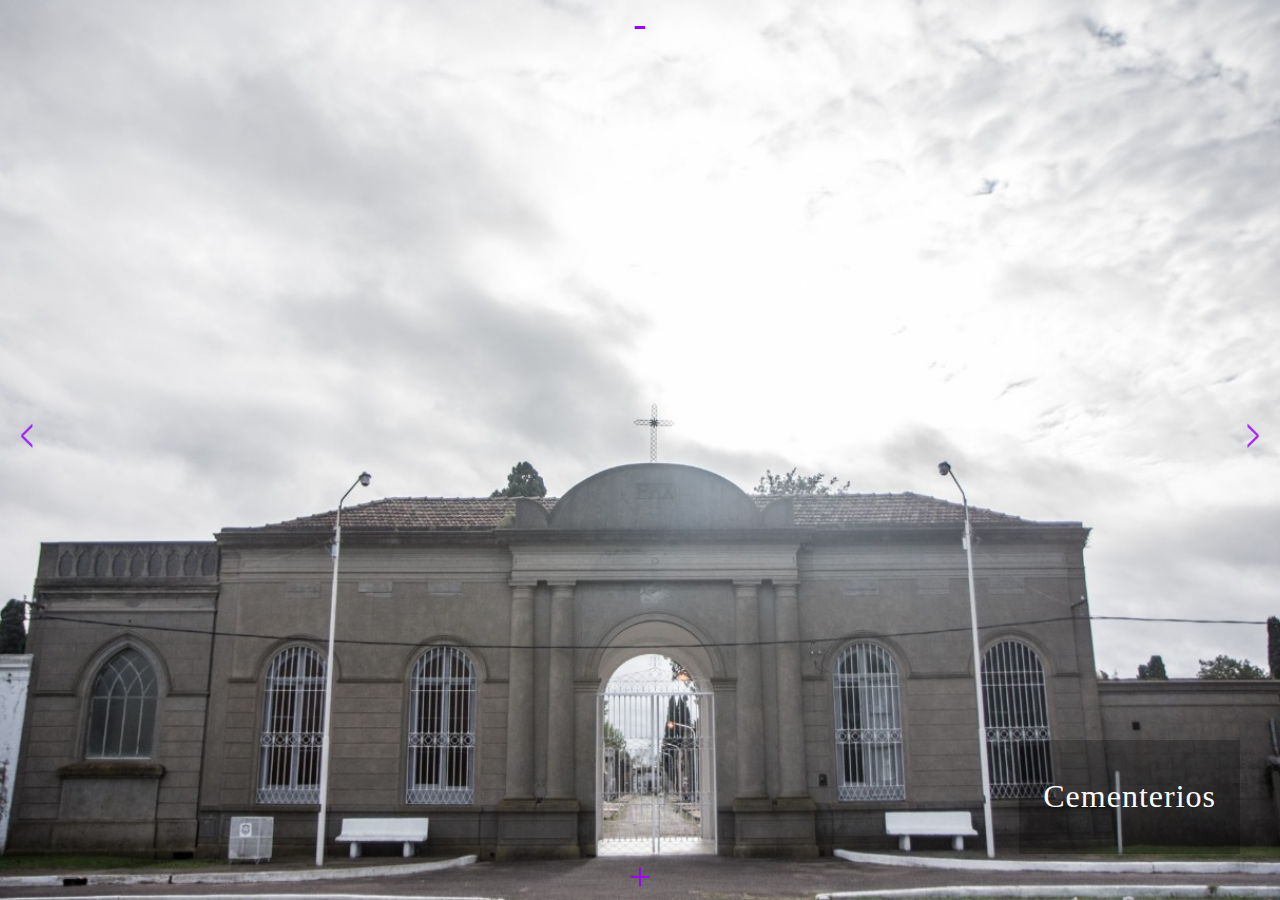
==== index.html @ 09d506a2 "polish json estructura general" ====
<!DOCTYPE html>
<html lang="en">

<head>
    <meta charset="UTF-8">
    <meta http-equiv="X-UA-Compatible" content="IE=edge">
    <meta name='viewport' content='width=device-width, initial-scale=1.0, maximum-scale=1.0, user-scalable=0' />

    <link rel='stylesheet' href='css/main.css'>
    <title>Document</title>
</head>

<body>
    <div id='js-app'>

    </div>
    <div class='slider'>

        <div style='background-color: black;'>

            <img src='img/cem1.jpeg'> 

            <div class='subslides'>
                <div class='subslidesLine'>
                    <div class=''>

                        <div class='txt'>
                            <h2>Cementerios</h2>
                            <h4>txt</h4>
                        </div>
                    </div>
                    <div>
                        <img src='img/cem2.jpeg'>
                    </div>

                    <div>
                        <img src='img/cem1.jpeg'>
                    </div>

                    <div style='background:#ffffff'>

                        <div class='txt'>
                            <h2>Cementerios</h2>
                        </div>
                    </div>
                </div>

            </div>


        </div>
        <div>
            <img src='img/cem2.jpeg'>
            <div class='txt'>
                <h2>Mitos</h2>
            </div>
        </div>

        <div>
            <img src='img/cem1.jpeg'>
            <div class='txt'>
                <h2>Experiencias</h2>
            </div>


        </div>

        <div>
            <img src='img/cem2.jpeg'>
            <div class='subslides'>
                <div class='subslidesLine'>
                    <div class=''>

                        <div class='txt'>
                            <h2>Cementerios</h2>
                        </div>
                    </div>
                    <div>
                        <img src='img/cem2.jpeg'>
                    </div>

                    <div>
                        <img src='img/cem1.jpeg'>
                    </div>

                    <div style='background:#445522'>

                        <div class='txt'>
                            <h2>Cementerios</h2>
                        </div>
                    </div>
                </div>

            </div>


        </div>


        <div>
            <img src='img/cem1.jpeg'>
        </div>
        <div>
            <img src='img/cem2.jpeg'>
        </div>

    </div>

    <div id='prevSection'>-</div>

    <div id='nextSection'>+</div>




    <script src='js/main.bundle.js'></script>
</body>

</html>
---- css/main.css ----
body {
  margin: 0;
  background-color: #cccccc;
  color: #222222;
}
.slider {
  width: 100vw;
  height: 100vh;
  overflow: hidden;
  position: relative;
  background: #999999;
}
.slider > div {
  width: 100%;
  height: 0;
  overflow: hidden;
  user-select: none;
  position: relative;
  transition: all 1.5s ease-in-out;
  opacity: 0.1;
}
.slider > div img {
  object-fit: cover;
  width: 100%;
  height: 100%;
  position: relative;
  transform: scale(1.2, 1.5);
  transition: transform 3s;
  user-select: none;
}
.slider > div .txt {
  transform: scale(0.3, 0.3) translateY(0px);
  position: absolute;
  top: 60px;
  opacity: 0;
  transition: all 2s;
  text-align: right;
  right: 40px;
  background-color: #00000044;
  padding: 12px 24px;
  letter-spacing: 1px;
}
.slider > div .txt h2 {
  color: white;
  font-size: 24px;
  display: inline-block;
  font-weight: 200;
}
.slider > div.opened {
  height: 100%;
  transition: all 1.5s ease-in-out;
  opacity: 1;
}
.slider > div.opened img {
  transform: scale(1, 1);
  transition: transform 3s;
}
.slider > div.opened .txt {
  transform: scale(1, 1) translateY(0px);
  opacity: 1;
  transition: all 2s;
}
.slider > div .subslides {
  width: 100%;
  height: 100%;
  position: absolute;
  top: 0;
  left: 0;
  right: 0;
  bottom: 0;
  overflow: hidden;
}
.slider > div .subslides .subslidesLine > div {
  width: 100vw;
  height: 100vh;
  overflow: hidden;
  user-select: none;
  position: absolute;
  top: 0;
  left: 0;
  right: 0;
  bottom: 0;
  display: inline-block;
  transition: opacity 1.5s ease-in-out;
  opacity: 0;
}
.slider > div .subslides .subslidesLine > div img {
  object-fit: cover;
  width: 100%;
  height: 100%;
  position: relative;
  transform: scale(1.1, 1);
  transition: transform 1.5s;
  user-select: none;
}
.slider > div .subslides .subslidesLine > div .txt {
  top: auto;
  bottom: 46px;
}
.slider > div .subslides .subslidesLine > div .txt h2 {
  color: white;
  font-size: 32px;
}
.slider > div .subslides .subslidesLine > div.opened {
  transition: opacity 1.5s ease-in-out;
  opacity: 1;
}
.slider > div .subslides .subslidesLine > div.opened img {
  transform: scale(1, 1);
  transition: transform 1.5s;
}
#prevSection,
#nextSection {
  position: fixed;
  text-align: center;
  width: 100%;
  z-index: 100;
  color: #9d00ff;
  font-size: 40px;
  cursor: pointer;
}
#prevSection {
  top: 0;
}
#nextSection {
  position: fixed;
  text-align: center;
  width: 100%;
  bottom: 0;
}
.slider > div .subslides .leftBut {
  left: 20px;
}
.slider > div .subslides .rightBut {
  right: 20px;
}
.slider > div .subslides .subslidesLine {
  position: absolute;
  top: 0;
  left: 0;
  font-size: 0;
}
.slider > div .subslides .subslidesLine > div {
  display: inline-block;
  vertical-align: top;
}
.slider > div .subslides > div.leftBut,
.slider > div .subslides > div.rightBut {
  width: auto;
  height: auto;
  position: absolute;
  top: 47%;
  font-size: 24px;
  cursor: pointer;
  color: #9d00ff;
  display: inline-block;
  opacity: 0.8;
  transform: scale(1, 2);
  z-index: 200;
  font-weight: 600;
}
.slider > div .subslides > div.leftBut:hover,
.slider > div .subslides > div.rightBut:hover {
  opacity: 1;
}
.slider > div .subslides > div.leftBut {
  left: 20px;
}
.slider > div .subslides > div.rightBut {
  right: 20px;
}
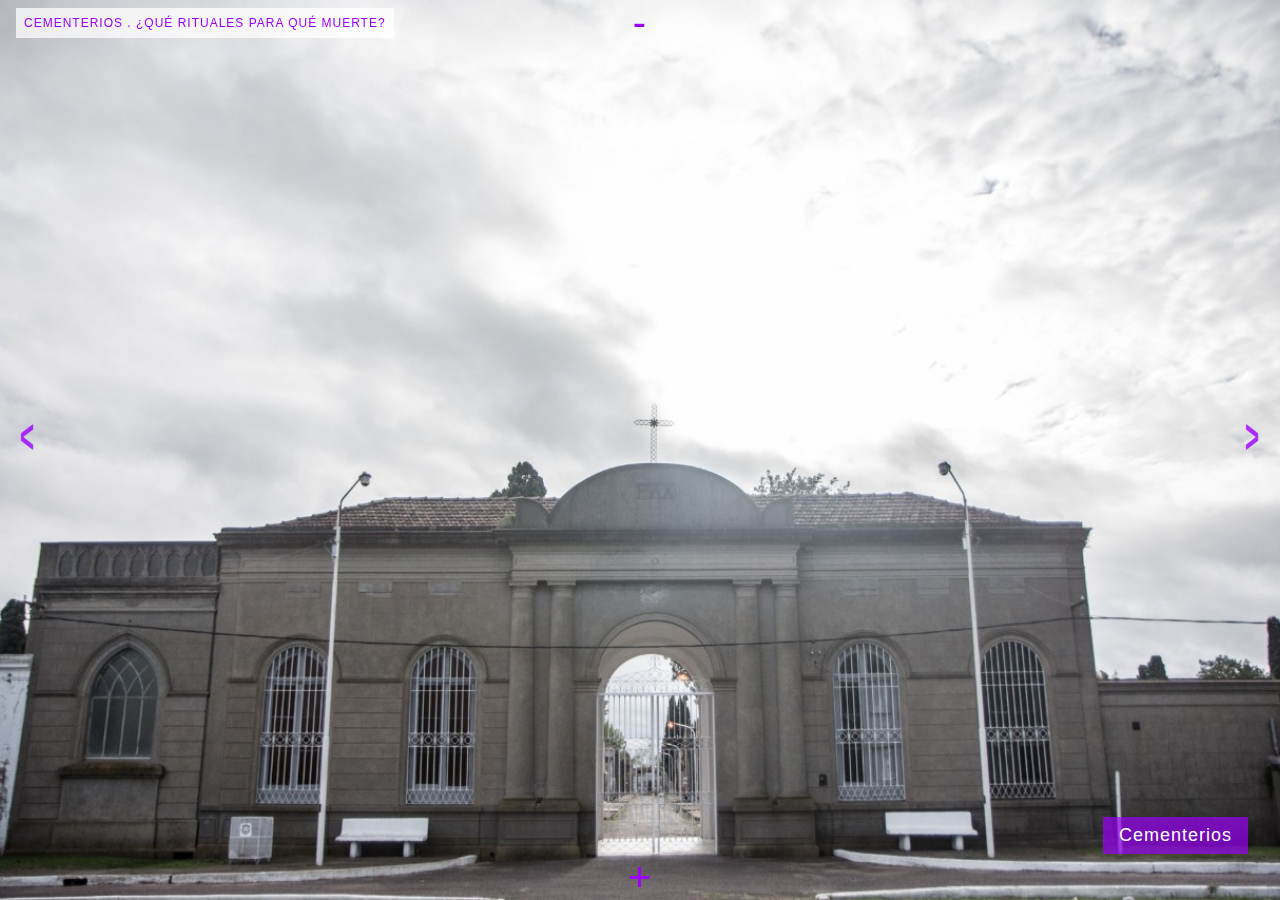
==== commit c0c21851: "header, css titles" ====
--- a/index.html
+++ b/index.html
@@ -10,7 +10,9 @@
     <title>Document</title>
 </head>
 
-<body>
+<body><header>
+    Cementerios . ¿qué rituales para qué muerte?
+</header>
     <div id='js-app'>
 
     </div>
@@ -67,7 +69,11 @@
 
         <div>
             <img src='img/cem2.jpeg'>
+
+
             <div class='subslides'>
+
+
                 <div class='subslidesLine'>
                     <div class=''>
 
@@ -92,7 +98,9 @@
                 </div>
 
             </div>
-
+            <div class='txt'>
+                <h2>Cementerios</h2>
+            </div>
 
         </div>
 
--- a/css/main.css
+++ b/css/main.css
@@ -2,6 +2,21 @@
   margin: 0;
   background-color: #cccccc;
   color: #222222;
+  letter-spacing: 1px;
+  font-family: sans-serif;
+}
+body > header {
+  position: fixed;
+  top: 8px;
+  left: 16px;
+  color: #9d00ff;
+  font-size: 12px;
+  letter-spacing: 1px;
+  z-index: 10000;
+  padding: 8px;
+  margin: 0;
+  text-transform: uppercase;
+  background-color: #ffffffbb;
 }
 .slider {
   width: 100vw;
@@ -31,18 +46,19 @@
 .slider > div .txt {
   transform: scale(0.3, 0.3) translateY(0px);
   position: absolute;
-  top: 60px;
+  top: 32px;
   opacity: 0;
   transition: all 2s;
   text-align: right;
-  right: 40px;
-  background-color: #00000044;
-  padding: 12px 24px;
+  right: 32px;
+  background-color: #9d00ffaa;
+  padding: 8px 16px;
   letter-spacing: 1px;
 }
 .slider > div .txt h2 {
   color: white;
-  font-size: 24px;
+  font-size: 18px;
+  margin: 0;
   display: inline-block;
   font-weight: 200;
 }
@@ -99,7 +115,6 @@
 }
 .slider > div .subslides .subslidesLine > div .txt h2 {
   color: white;
-  font-size: 32px;
 }
 .slider > div .subslides .subslidesLine > div.opened {
   transition: opacity 1.5s ease-in-out;
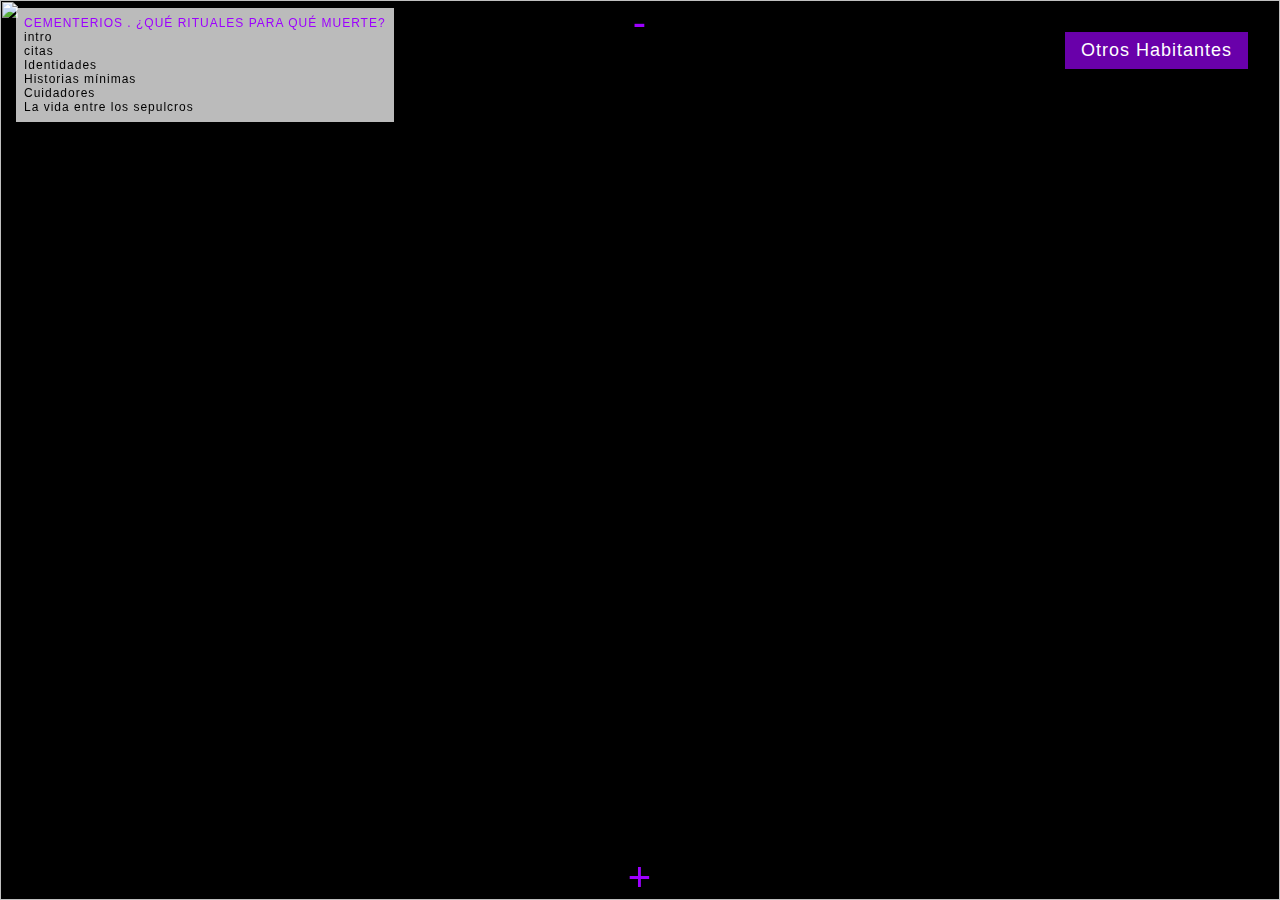
==== commit e90b746c: "change photos" ====
--- a/index.html
+++ b/index.html
@@ -10,9 +10,10 @@
     <title>Document</title>
 </head>
 
-<body><header>
-    Cementerios . ¿qué rituales para qué muerte?
-</header>
+<body>
+    <header>
+        Cementerios . ¿qué rituales para qué muerte?
+    </header>
     <div id='js-app'>
 
     </div>
@@ -20,57 +21,41 @@
 
         <div style='background-color: black;'>
 
-            <img src='img/cem1.jpeg'> 
+            <img src='img/Otros habitantes/Foto inicio sección.JPG'>
 
-            <div class='subslides'>
-                <div class='subslidesLine'>
-                    <div class=''>
-
-                        <div class='txt'>
-                            <h2>Cementerios</h2>
-                            <h4>txt</h4>
-                        </div>
-                    </div>
-                    <div>
-                        <img src='img/cem2.jpeg'>
-                    </div>
-
-                    <div>
-                        <img src='img/cem1.jpeg'>
-                    </div>
-
-                    <div style='background:#ffffff'>
-
-                        <div class='txt'>
-                            <h2>Cementerios</h2>
-                        </div>
-                    </div>
-                </div>
+            <div class='txt'>
+                <h2>Otros Habitantes</h2>
 
             </div>
+             
 
 
         </div>
         <div>
-            <img src='img/cem2.jpeg'>
+            <img src='img/Identidades/Foto de inicio.JPG'>
             <div class='txt'>
-                <h2>Mitos</h2>
+                <h2>Identidades</h2>
             </div>
         </div>
 
         <div>
-            <img src='img/cem1.jpeg'>
+            <img src='img/Deudos/La historia de Joaco/1.jpg'>
             <div class='txt'>
-                <h2>Experiencias</h2>
+                <h2>Los Deudos</h2><br/>
+                <h3>Historias de memoria y de vida</h3>
             </div>
 
 
         </div>
 
         <div>
-            <img src='img/cem2.jpeg'>
+            <img src='img/Cuidadores/Foto de ingreso a la sección.JPG'>
 
-
+            <div class='txt'>
+                <h2>Los Cuidadores</h2><br/>
+                <h3>Historias intergeneracionales en el trabajo de cuidado</h3>
+            </div>
+<!--
             <div class='subslides'>
 
 
@@ -98,20 +83,12 @@
                 </div>
 
             </div>
-            <div class='txt'>
-                <h2>Cementerios</h2>
-            </div>
+        --> 
 
         </div>
 
 
-        <div>
-            <img src='img/cem1.jpeg'>
-        </div>
-        <div>
-            <img src='img/cem2.jpeg'>
-        </div>
-
+         
     </div>
 
     <div id='prevSection'>-</div>
--- a/css/main.css
+++ b/css/main.css
@@ -17,6 +17,11 @@
   margin: 0;
   text-transform: uppercase;
   background-color: #ffffffbb;
+}
+nav a {
+  color: black;
+  text-transform: none;
+  display: block;
 }
 .slider {
   width: 100vw;
@@ -58,6 +63,13 @@
 .slider > div .txt h2 {
   color: white;
   font-size: 18px;
+  margin: 0;
+  display: inline-block;
+  font-weight: 200;
+}
+.slider > div .txt h3 {
+  color: white;
+  font-size: 14px;
   margin: 0;
   display: inline-block;
   font-weight: 200;
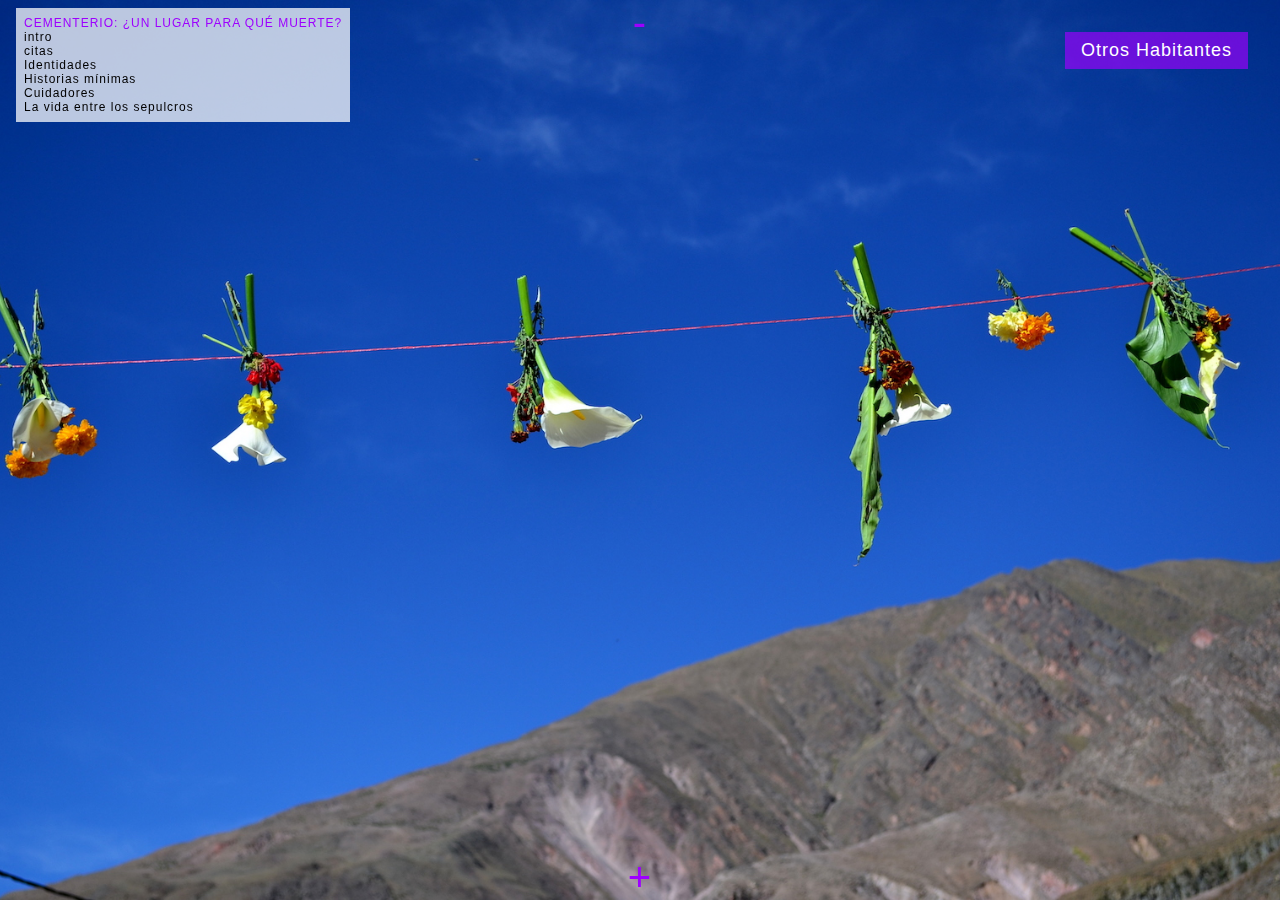
==== commit 2f6ef935: "nav y animation" ====
--- a/index.html
+++ b/index.html
@@ -12,7 +12,7 @@
 
 <body>
     <header>
-        Cementerios . ¿qué rituales para qué muerte?
+        Cementerio: ¿un lugar para qué muerte?
     </header>
     <div id='js-app'>
 
@@ -21,7 +21,7 @@
 
         <div style='background-color: black;'>
 
-            <img src='img/Otros habitantes/Foto inicio sección.JPG'>
+            <img src='img/Otros habitantes/Fotoinicio.jpg'>
 
             <div class='txt'>
                 <h2>Otros Habitantes</h2>
@@ -32,7 +32,7 @@
 
         </div>
         <div>
-            <img src='img/Identidades/Foto de inicio.JPG'>
+            <img src='img/Identidades/Fotoinicio.jpg'>
             <div class='txt'>
                 <h2>Identidades</h2>
             </div>
@@ -49,7 +49,7 @@
         </div>
 
         <div>
-            <img src='img/Cuidadores/Foto de ingreso a la sección.JPG'>
+            <img src='img/Cuidadores/Foto de ingreso.jpg'>
 
             <div class='txt'>
                 <h2>Los Cuidadores</h2><br/>
--- a/css/main.css
+++ b/css/main.css
@@ -4,6 +4,11 @@
   color: #222222;
   letter-spacing: 1px;
   font-family: sans-serif;
+}
+h1,
+h2,
+h3 {
+  font-weight: 200;
 }
 body > header {
   position: fixed;
@@ -196,3 +201,146 @@
 .slider > div .subslides > div.rightBut {
   right: 20px;
 }
+.four-spots {
+  width: 100%;
+  height: 100vh;
+  overflow: hidden;
+  margin: 0;
+  padding: 0;
+  background: black;
+  opacity: 0;
+}
+.four-spots .fs-line {
+  display: flex;
+  height: 50vh;
+  width: 100%;
+}
+.four-spots .fs-line > div {
+  flex: 1;
+}
+.four-spots .fs-line > div:nth-child(2) figcaption {
+  text-align: left;
+  top: 32px;
+  left: 32px;
+}
+.four-spots .fs-line > div:nth-child(1) figcaption {
+  text-align: right;
+  top: 32px;
+  right: 32px;
+}
+.four-spots .fs-line > div figure {
+  position: relative;
+  width: 100%;
+  height: 100%;
+  overflow: hidden;
+  margin: 0;
+  padding: 0;
+}
+.four-spots .fs-line > div figure img {
+  object-fit: cover;
+  width: 100%;
+  height: 100%;
+  opacity: 1;
+  transform: scale(1, 1);
+  transition: all 0.6s ease-in-out;
+}
+.four-spots .fs-line > div figure:hover img {
+  opacity: 0.2;
+  transition: all 0.6s ease-in-out;
+  transform: scale(1.1, 1.1);
+}
+.four-spots .fs-line > div figure:hover figcaption {
+  opacity: 1;
+  transition: opacity 0.9s;
+}
+.four-spots .fs-line > div figure figcaption {
+  position: absolute;
+  color: white;
+  opacity: 0.2;
+  transition: opacity 0.9s;
+}
+.four-spots .fs-line > div figure figcaption h2 {
+  font-weight: 200;
+  margin: 0;
+}
+.four-spots .fs-line > div figure figcaption h3 {
+  font-size: 14px;
+  font-weight: 200;
+  margin: 2px 0 0 0;
+}
+.four-spots .fs-line:nth-child(1) > div:nth-child(2) figcaption {
+  top: auto;
+  bottom: 32px;
+}
+.four-spots .fs-line:nth-child(1) > div:nth-child(1) figcaption {
+  top: auto;
+  bottom: 32px;
+}
+img.full {
+  object-fit: cover;
+  width: 100%;
+  height: 100%;
+}
+.intro {
+  position: fixed;
+  top: 0;
+  left: 0;
+  bottom: 0;
+  right: 0;
+  background-color: #000000;
+  overflow: hidden;
+  z-index: 10;
+}
+.intro .full {
+  opacity: 0;
+  transition: opacity 3s;
+}
+.intro .full.loaded {
+  opacity: 1 !important;
+  transition: opacity 3s;
+}
+.intro .intro-txt {
+  display: flex;
+  align-items: center;
+  position: absolute;
+  top: 0;
+  left: 0;
+  width: 100%;
+  height: 100%;
+}
+.intro .intro-txt > div {
+  flex: 1;
+}
+.intro .intro-txt .dtxt {
+  text-align: center;
+  letter-spacing: 2px;
+}
+.intro .intro-txt .dtxt h1 {
+  font-size: 32px;
+  color: white;
+  text-align: center;
+  margin: 0;
+  opacity: 0;
+}
+.intro .intro-txt .dtxt h3 {
+  font-size: 16px;
+  color: white;
+  text-align: center;
+  margin: 0;
+  opacity: 0;
+}
+.intro .intro-txt .dtxt .play {
+  opacity: 0;
+  cursor: pointer;
+}
+.intro .intro-txt .dtxt h1,
+.intro .intro-txt .dtxt h3,
+.intro .intro-txt .dtxt .play {
+  transition: opacity 2s;
+}
+.intro .intro-txt .dtxt h1.loaded,
+.intro .intro-txt .dtxt h3.loaded,
+.intro .intro-txt .dtxt .play.loaded {
+  opacity: 1 !important;
+  transition: opacity 2s;
+}
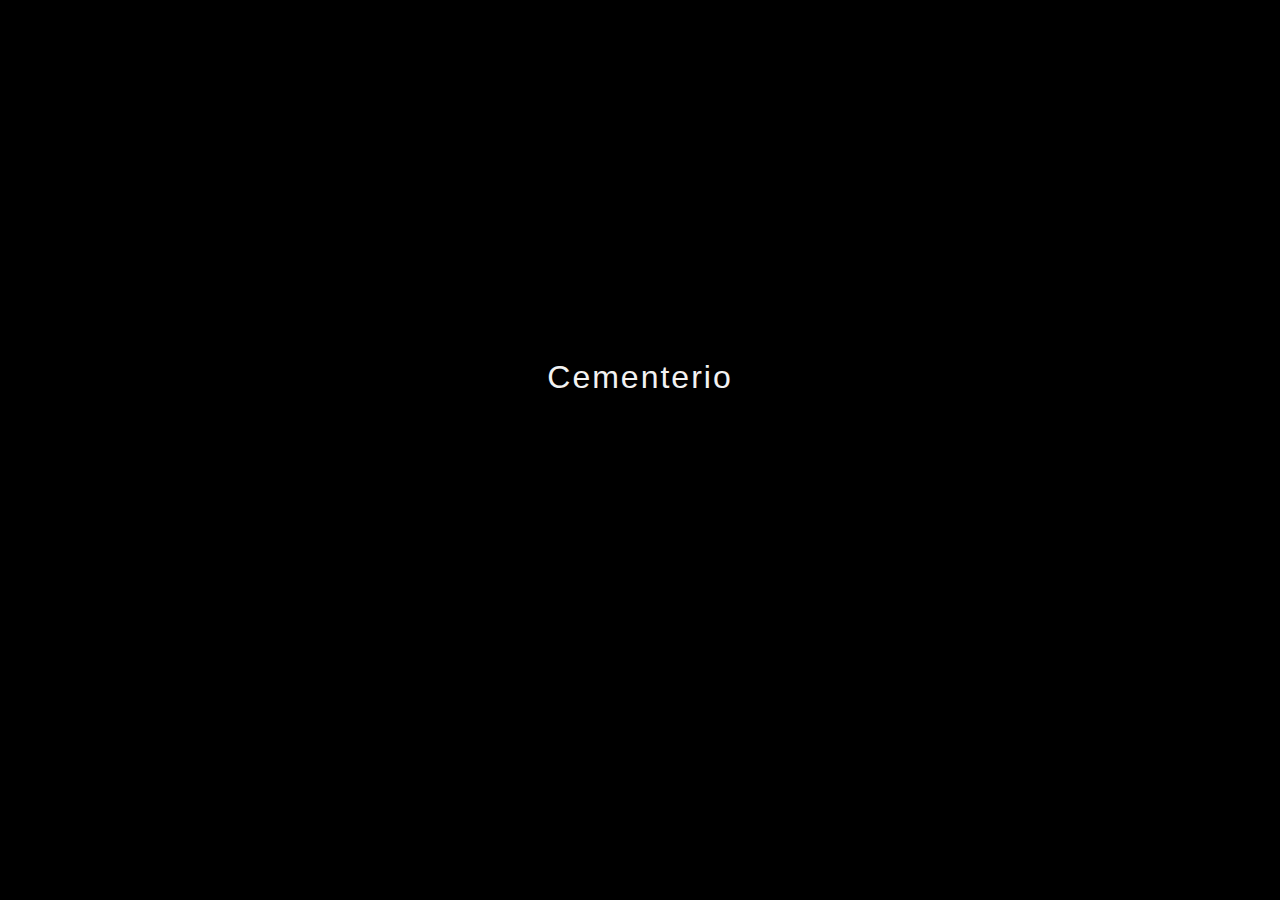
==== commit 4206c204: "Update and rename index-.html to index.html" ====
--- a/index.html
+++ b/index.html
@@ -8,97 +8,11 @@
 
     <link rel='stylesheet' href='css/main.css'>
     <title>Document</title>
+    <script>
+    window.location.href='nav.html';
+    </script>
 </head>
 
-<body>
-    <header>
-        Cementerio: ¿un lugar para qué muerte?
-    </header>
-    <div id='js-app'>
+<body> </body>
 
-    </div>
-    <div class='slider'>
-
-        <div style='background-color: black;'>
-
-            <img src='img/Otros habitantes/Fotoinicio.jpg'>
-
-            <div class='txt'>
-                <h2>Otros Habitantes</h2>
-
-            </div>
-             
-
-
-        </div>
-        <div>
-            <img src='img/Identidades/Fotoinicio.jpg'>
-            <div class='txt'>
-                <h2>Identidades</h2>
-            </div>
-        </div>
-
-        <div>
-            <img src='img/Deudos/La historia de Joaco/1.jpg'>
-            <div class='txt'>
-                <h2>Los Deudos</h2><br/>
-                <h3>Historias de memoria y de vida</h3>
-            </div>
-
-
-        </div>
-
-        <div>
-            <img src='img/Cuidadores/Foto de ingreso.jpg'>
-
-            <div class='txt'>
-                <h2>Los Cuidadores</h2><br/>
-                <h3>Historias intergeneracionales en el trabajo de cuidado</h3>
-            </div>
-<!--
-            <div class='subslides'>
-
-
-                <div class='subslidesLine'>
-                    <div class=''>
-
-                        <div class='txt'>
-                            <h2>Cementerios</h2>
-                        </div>
-                    </div>
-                    <div>
-                        <img src='img/cem2.jpeg'>
-                    </div>
-
-                    <div>
-                        <img src='img/cem1.jpeg'>
-                    </div>
-
-                    <div style='background:#445522'>
-
-                        <div class='txt'>
-                            <h2>Cementerios</h2>
-                        </div>
-                    </div>
-                </div>
-
-            </div>
-        --> 
-
-        </div>
-
-
-         
-    </div>
-
-    <div id='prevSection'>-</div>
-
-    <div id='nextSection'>+</div>
-
-
-
-
-    <script src='js/main.bundle.js'></script>
-</body>
-
-</html>+</html>
--- a/css/main.css
+++ b/css/main.css
@@ -1,6 +1,9 @@
+:root {
+  --maincol: #bd52ff;
+}
 body {
   margin: 0;
-  background-color: #cccccc;
+  background-color: #fafafa;
   color: #222222;
   letter-spacing: 1px;
   font-family: sans-serif;
@@ -9,6 +12,11 @@
 h2,
 h3 {
   font-weight: 200;
+}
+img.full {
+  object-fit: cover;
+  width: 100%;
+  height: 100%;
 }
 body > header {
   position: fixed;
@@ -207,7 +215,7 @@
   overflow: hidden;
   margin: 0;
   padding: 0;
-  background: black;
+  background: #fafafa;
   opacity: 0;
 }
 .four-spots .fs-line {
@@ -217,16 +225,9 @@
 }
 .four-spots .fs-line > div {
   flex: 1;
-}
-.four-spots .fs-line > div:nth-child(2) figcaption {
-  text-align: left;
-  top: 32px;
-  left: 32px;
-}
-.four-spots .fs-line > div:nth-child(1) figcaption {
-  text-align: right;
-  top: 32px;
-  right: 32px;
+  border-radius: 4px;
+  overflow: hidden;
+  margin: 2px;
 }
 .four-spots .fs-line > div figure {
   position: relative;
@@ -235,28 +236,39 @@
   overflow: hidden;
   margin: 0;
   padding: 0;
+  /*&:hover {
+                    img {
+                        opacity: 1;
+                        transition: all 0.6s ease-in-out;
+                        transform: scale(1.1, 1.1);
+                    }
+                    figcaption {
+                        transition: all 0.6s ease-in-out;
+                        color: white; 
+                        opacity: 1;
+                    }
+                }*/
 }
 .four-spots .fs-line > div figure img {
+  width: 100%;
+  height: 100%;
   object-fit: cover;
-  width: 100%;
-  height: 100%;
-  opacity: 1;
+  opacity: 0;
   transform: scale(1, 1);
   transition: all 0.6s ease-in-out;
-}
-.four-spots .fs-line > div figure:hover img {
-  opacity: 0.2;
+  position: absolute;
+  margin: 0px;
+}
+.four-spots .fs-line > div figure img.overed {
+  opacity: 1;
   transition: all 0.6s ease-in-out;
   transform: scale(1.1, 1.1);
 }
-.four-spots .fs-line > div figure:hover figcaption {
-  opacity: 1;
-  transition: opacity 0.9s;
-}
 .four-spots .fs-line > div figure figcaption {
   position: absolute;
-  color: white;
-  opacity: 0.2;
+  cursor: pointer;
+  color: #440044;
+  opacity: 0.9;
   transition: opacity 0.9s;
 }
 .four-spots .fs-line > div figure figcaption h2 {
@@ -268,18 +280,46 @@
   font-weight: 200;
   margin: 2px 0 0 0;
 }
-.four-spots .fs-line:nth-child(1) > div:nth-child(2) figcaption {
-  top: auto;
+.four-spots .fs-line > div figure figcaption:hover {
+  opacity: 1;
+  transition: opacity 0.2s;
+  color: white;
+}
+.four-spots .fs-line > div figure.top-left figcaption {
+  text-align: right;
   bottom: 32px;
-}
-.four-spots .fs-line:nth-child(1) > div:nth-child(1) figcaption {
-  top: auto;
+  right: 32px;
+}
+.four-spots .fs-line > div figure.top-left img {
+  bottom: 0;
+  right: 0;
+}
+.four-spots .fs-line > div figure.top-right figcaption {
+  text-align: left;
   bottom: 32px;
-}
-img.full {
-  object-fit: cover;
-  width: 100%;
-  height: 100%;
+  left: 32px;
+}
+.four-spots .fs-line > div figure.top-right img {
+  bottom: 0;
+  left: 0;
+}
+.four-spots .fs-line > div figure.bottom-left figcaption {
+  text-align: right;
+  top: 32px;
+  right: 32px;
+}
+.four-spots .fs-line > div figure.bottom-left img {
+  top: 0;
+  right: 0;
+}
+.four-spots .fs-line > div figure.bottom-right figcaption {
+  text-align: left;
+  top: 32px;
+  left: 32px;
+}
+.four-spots .fs-line > div figure.bottom-right img {
+  top: 0;
+  left: 0;
 }
 .intro {
   position: fixed;
@@ -317,16 +357,16 @@
 }
 .intro .intro-txt .dtxt h1 {
   font-size: 32px;
-  color: white;
+  color: #f2f2f2;
   text-align: center;
   margin: 0;
   opacity: 0;
 }
 .intro .intro-txt .dtxt h3 {
   font-size: 16px;
-  color: white;
+  color: #efefef;
   text-align: center;
-  margin: 0;
+  margin: 4px 0 0 0;
   opacity: 0;
 }
 .intro .intro-txt .dtxt .play {
@@ -344,3 +384,31 @@
   opacity: 1 !important;
   transition: opacity 2s;
 }
+.explorar {
+  opacity: 0;
+  color: white;
+  cursor: pointer;
+  transition: opacity 6s;
+  display: block;
+}
+.explorar.visible {
+  opacity: 1;
+  transition: opacity 6s;
+}
+.whiteCover {
+  position: fixed;
+  top: 0;
+  left: 0;
+  right: 0;
+  bottom: 0;
+  width: 100vw;
+  max-height: 100vh;
+  opacity: 0;
+  background-color: white;
+  transition: opacity 3s;
+}
+.whiteCover.visible {
+  opacity: 1;
+  transition: opacity 3s;
+  z-index: 1000;
+}
